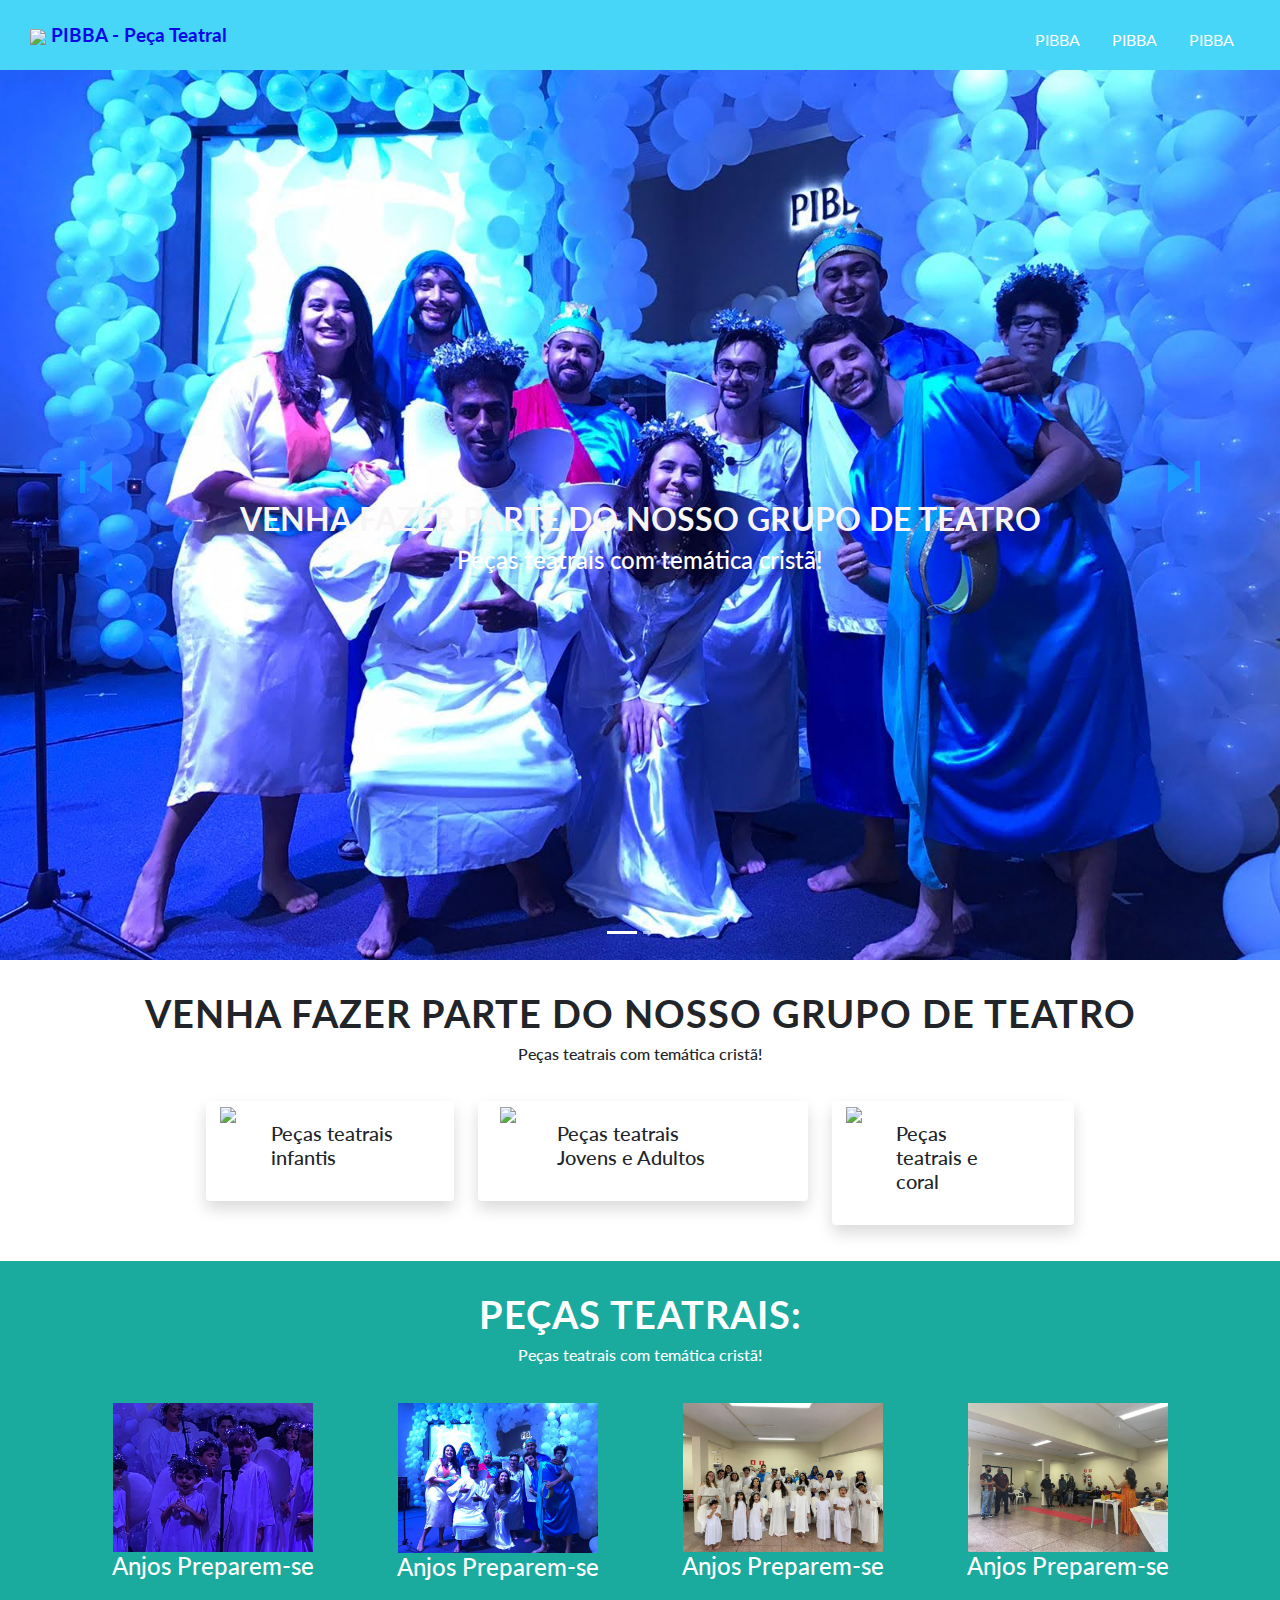
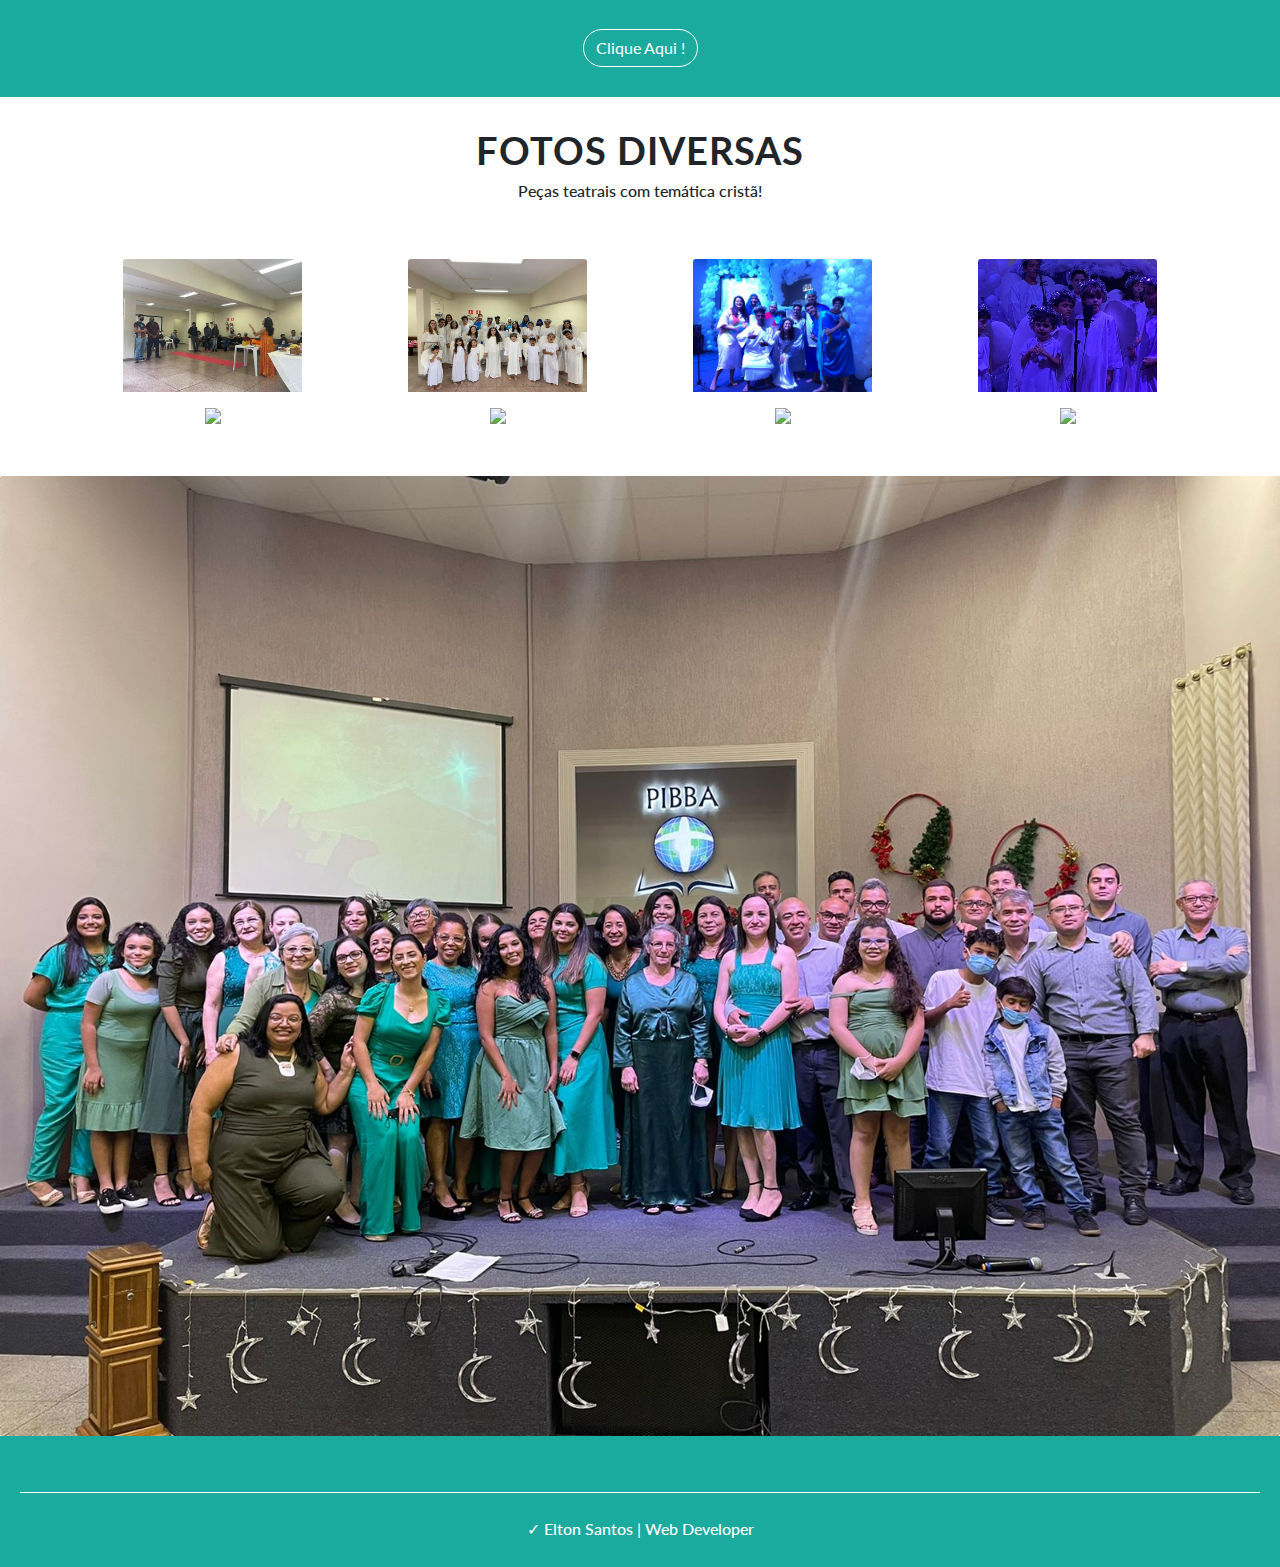
==== index.html @ d113c050 "site desenvolvido com intuito academico" ====
<!DOCTYPE html>
<html lang="br">
<head>
	<meta charset="utf-8">
	<link rel="stylesheet" type="text/css" href="reset.css">
	<link rel="stylesheet" href="https://stackpath.bootstrapcdn.com/bootstrap/4.4.1/css/bootstrap.min.css" integrity="sha384-Vkoo8x4CGsO3+Hhxv8T/Q5PaXtkKtu6ug5TOeNV6gBiFeWPGFN9MuhOf23Q9Ifjh" crossorigin="anonymous">

	<script src="https://code.jquery.com/jquery-3.4.1.slim.min.js" integrity="sha384-J6qa4849blE2+poT4WnyKhv5vZF5SrPo0iEjwBvKU7imGFAV0wwj1yYfoRSJoZ+n" crossorigin="anonymous"></script>
	<script src="https://cdn.jsdelivr.net/npm/popper.js@1.16.0/dist/umd/popper.min.js" integrity="sha384-Q6E9RHvbIyZFJoft+2mJbHaEWldlvI9IOYy5n3zV9zzTtmI3UksdQRVvoxMfooAo" crossorigin="anonymous"></script>
	<script src="https://stackpath.bootstrapcdn.com/bootstrap/4.4.1/js/bootstrap.min.js" integrity="sha384-wfSDF2E50Y2D1uUdj0O3uMBJnjuUD4Ih7YwaYd1iqfktj0Uod8GCExl3Og8ifwB6" crossorigin="anonymous"></script>
	<meta name="viewport" content="width=device-width, initial-scale=1, shrink-to-fit=no">

	<link href="https://fonts.googleapis.com/css?family=Lato&display=swap" rel="stylesheet">

	<link href="https://fonts.googleapis.com/icon?family=Material+Icons" rel="stylesheet">

	<link rel="stylesheet" type="text/css" href="style.css">    

	<title>PIBBA | Peça Teatral</title>
</head>
<body>
	<header>

		<!-- Menu Fixo  -->
		<div class="container menu-topo fixed-top">
		  	<div class="row">
		    	<div class="col-sm titulo">
		    		<img src="https://img.icons8.com/dusk/64/000000/theatre-mask.png"/>
		      	<a href="index.html">	PIBBA - Peça Teatral </a>
		    	</div>
		    	<div class="col-sm">

		    		<ul class="nav justify-content-end ">
						<li class="nav-item">
						    <a class="nav-link active" href="pibba.html" target="_blank">PIBBA</a>
						</li>
						<!-- <li class="nav-item">
						   	<a class="nav-link" href="pibba.html" target="blank">PIBBA111</a>
						</li> -->
						<li class="nav-item">
						    <a class="nav-link" href="pibba.html" target="blank">PIBBA</a>
						</li>
						<li class="nav-item">
						    <a class="nav-link" href="pibba.html" target="blank">PIBBA</a>
						</li>
					</ul>
		      		
		    	</div>
		  	</div>
		</div>
        

        <!-- Carrossel de imagens -->
        
		<section>
           
			<div id="carouselExampleCaptions" class="carousel slide" data-ride="carousel" data-interval="5000" >
			  <ol class="carousel-indicators">
			    <li data-target="#carouselExampleCaptions" data-slide-to="0" class="active"></li>
			    <li data-target="#carouselExampleCaptions" data-slide-to="1"></li>
			  </ol>
			  <div class="carousel-inner">
			    <div class="carousel-item active">
			      <img src="img/teatro1.jpg" class="d-block w-100" alt="...">
			      <div class="carousel-caption d-md-block">
			        <h2>VENHA FAZER PARTE DO NOSSO GRUPO DE TEATRO</h2>
			        <h4>Peças teatrais com temática cristã!</h4>
			      </div>
			    </div>
			    <div class="carousel-item">
			      <img src="img/teatro3.jpg" class="d-block w-100" alt="...">
			      <div class="carousel-caption d-md-block">
			        <h2>VENHA FAZER PARTE DO NOSSO GRUPO DE TEATRO</h2>
			        <h4>Peças teatrais com temática cristã!</h4>
			      </div>
			    </div>
                <div class="carousel-item">
                    <img src="img/teatro7.jpg" class="d-block w-100" alt="...">
                    <div class="carousel-caption d-md-block">
                      <h2>VENHA FAZER PARTE DO NOSSO GRUPO DE TEATRO</h2>
                      <h4>Peças teatrais com temática cristã!</h4>
                    </div>
                  </div>
			  </div>
			  <a class="carousel-control-prev" href="#carouselExampleCaptions" role="button" data-slide="prev">
			    <span aria-hidden="true"><i class="material-icons">skip_previous</i></span>
			    <span class="sr-only">Previous</span>
			  </a>
			  <a class="carousel-control-next" href="#carouselExampleCaptions" role="button" data-slide="next">
			    <span aria-hidden="true"><i class="material-icons">skip_next</i></span>
			    <span class="sr-only">Next</span>
			  </a>
			</div>	

		</section>

	
	</header>

	<main>
		<section>
			<div class="titulo">
				<h3>VENHA FAZER PARTE DO NOSSO GRUPO DE TEATRO</h3>
			</div>
			<div class="subtitulo">
				<h6>Peças teatrais com temática cristã!</h6>
			</div>


		<div class="container-fluid">

			<div class="card mb-3 shadow bg-white" style="max-width: 30%;">
				<div class="row no-gutters">
				    <div class="col-md-4">
				    	<img src="https://img.icons8.com/external-vitaliy-gorbachev-blue-vitaly-gorbachev/60/000000/external-actor-male-profession-vitaliy-gorbachev-blue-vitaly-gorbachev.png"/>
				    </div>
				    <div class="col-md-8">
				      	<div class="card-body">
				        	<h5 class="card-title">Peças teatrais infantis</h5>
				        	<p class="card-text"></p>
				      	</div>
				    </div>
				</div>
			</div>


			<div class="card mb-3 shadow bg-white" style="max-width: 30%;">
				<div class="row no-gutters">
				    <div class="col-md-4">
                        <img src="https://img.icons8.com/external-vitaliy-gorbachev-blue-vitaly-gorbachev/60/000000/external-church-st-patrick-day-vitaliy-gorbachev-blue-vitaly-gorbachev.png"/>
				    	
				    </div>
				    <div class="col-md-8">
				      	<div class="card-body">
				        	<h5 class="card-title">Peças teatrais Jovens e Adultos</h5>
				        	<p class="card-text"></p>
				      	</div>
				    </div>
				</div>
			</div>


			<div class="card mb-3 shadow bg-white" style="max-width: 30%;">
				<div class="row no-gutters">
				    <div class="col-md-4">
				    	<img src="https://img.icons8.com/external-vitaliy-gorbachev-blue-vitaly-gorbachev/60/000000/external-actress-female-profession-vitaliy-gorbachev-blue-vitaly-gorbachev-1.png"/>
				    </div>
				    <div class="col-md-8">
				      	<div class="card-body">
				        	<h5 class="card-title">Peças teatrais e coral</h5>
				        	<p class="card-text"></p>
				      	</div>
				    </div>
				</div>
			</div>	

		</div>

		</section>


		<!-- Portfolio -->
		<section class="portfolio">
			
			<div class="container-fluid">
  				<div class="titulo">
					<h3>Peças Teatrais:</h3>
				</div>
				<div class="subtitulo">
					<h6>Peças teatrais com temática cristã!</h6>
				</div>
			</div>

			
				
			<div class="container">
				<div class="row imagens-portfolio">

                    <div class="col-sm">
						<img src="img/teatro10.jpg" width="200px">
						<h4>Anjos Preparem-se</h4>
                    </div>
				    <div class="col-sm">
						<img src="img/teatro1.jpg" width="200px">
						<h4>Anjos Preparem-se</h4>
                    </div>                   
				    <div class="col-sm">
						<img src="img/teatro3.jpg" width="200px">
						<h4>Anjos Preparem-se</h4>
				    </div>
				  
				    <div class="col-sm">
						<img src="img/teatro9.jpg" width="200px">
						<h4>Anjos Preparem-se</h4>
				    </div>
				</div>
			</div>

			<div class="link-leia-mais">
				<a href="https://m.facebook.com/profile.php?id=168279049895016&__tn__=C-R" alt="" target="_blank" class="btn btn-outline-primary">Clique Aqui !</a>
			</div>

		</section>

		<!-- Nosso Time -->
		<section>
			<section>
			<div class="titulo">
				<h3>Fotos Diversas</h3>
			</div>
			<div class="subtitulo">
				<h6>Peças teatrais com temática cristã!</h6>
			</div>

			<div class="container">
				<div class="row imagens-nosso-time">
                    <div class="col-sm">
				    	<div class="card" style="width: 70%;">
						  <img src="img/teatro9.jpg" class="card-img-top" alt="...">
						  <div class="card-body">
						    <p class="card-text"><img src="https://img.icons8.com/external-icongeek26-outline-colour-icongeek26/64/000000/external-angel-baby-icongeek26-outline-colour-icongeek26.png"/></p>
						  </div>
						</div>
				    </div>
				    <div class="col-sm">
				    	<div class="card" style="width: 70%;">
						  <img src="img/teatro3.jpg"class="card-img-top" alt="...">
						  <div class="card-body">
						    <p class="card-text"><img src="https://img.icons8.com/external-icongeek26-linear-colour-icongeek26/64/000000/external-angel-baby-icongeek26-linear-colour-icongeek26.png"/></p>
						  </div>
						</div>
				    </div>
				    <div class="col-sm">
				    	<div class="card" style="width: 70%;">
						  <img src="img/teatro1.jpg" class="card-img-top" alt="...">
						  <div class="card-body">
						    <p class="card-text"><img src="https://img.icons8.com/external-icongeek26-linear-colour-icongeek26/64/000000/external-angel-baby-icongeek26-linear-colour-icongeek26.png"/></p>
						  </div>
						</div>
				    </div>
				    <div class="col-sm">
				    	<div class="card" style="width: 70%;">
						  <img src="img/teatro10.jpg" class="card-img-top" alt="...">
						  <div class="card-body">
						    <p class="card-text"><img src="https://img.icons8.com/external-icongeek26-outline-colour-icongeek26/64/000000/external-angel-baby-icongeek26-outline-colour-icongeek26.png"/></p>
						  </div>
						</div>
				    </div>
				 
				</div>
			</div>


		</section>

		<!-- Depoimentos -->
		<section>
			<div class="card bg-dark text-white card-depoimento">
				  <img src="img/teatro4.jpg" class="card-img" alt="...">
				  <div class="card-img-overlay">
					    <h5 class="card-title titulo"></h5>
				  </div>
			</div>
		</section>

	</main>

	<footer>
		<div class="container-fluid rodape">
		<!--	<div class="row">
			     <div class="col-sm">
			    	<img src="https://img.icons8.com/fluent/48/000000/dog-house.png"/>
		      		Móveis Planejados
		      		<p>
                        Sempre preocupada com o meio ambiente, nossa humilde empresa preza para que todo o seu processo produtivo seja voltado para o desenvolvimento sustentável. Utiliza MDP e MDF E1 na fabricação dos seus móveis. O MDF é um produto ecológico, produzido a partir de madeiras selecionadas, vindas de florestas plantadas.
					</p>
			    </div> -->
			    <!-- <div class="col-sm">
			    	Aqui tem:
			    	<ul>
			    		<li>Madeiras</li>
			    		<li>Qualidade</li>
			    		<li>Preço baixo</li>
			    		<li>Garantia</li>
			    		
			    	</ul>
			    </div> -->
			    <!-- <div class="col-sm">
			    	Contato:
			    	<p>Endereco: Vianas s/n - SBC - SP</p>
			    	<p>Fone: (11) 9-6342.5625</p>
			    	<p>eltonapsantos10</p>
			    </div> 
			</div> -->
			<hr>
			<a href="https://github.com/eltonapsantos10" target="blank"><h6>✓ Elton Santos | Web Developer</h6></a>
		</div> 
		
	</footer>

</body>
</html>
---- style.css ----
body {
	font-family: 'Lato', sans-serif;
}


/* Menu */
.menu-topo {
	color: #ffffff;
    background-color: #47d5f8;
    border-color: #000000;
    max-width: 100%;
    padding: 10px 30px;
    
}

.titulo {
	align-self: center;
	font-weight: bold;
	font-size: 1.2em;
}

.titulo a{
text-decoration: none;
color: rgb(9, 9, 231);    
}


.nav a {
	text-decoration: none;
	color: #ffffff;
 }

.nav a:hover {
	color: #eeffff;
	text-decoration-line: underline;
	font-weight: bold;
    
 }


/* Carrossel */

.material-icons {
	font-size: 5em;
}

.carousel-caption {
	top:50%;
}


/* Nossos Serviços */
.titulo h3 {
	text-align: center;
	font-size: 2em;
    text-transform: uppercase;
    letter-spacing: 1px;
    padding: 30px 0px 0px;
    font-family: 'Lato', sans-serif;
    font-weight: bold;
}

.subtitulo h6 {
	text-align: center;
	padding-bottom: 20px;
    
}

.card {
	border: 0px;
	display: inline-block;
	margin: 10px;
}

.col-md-4 {
	max-width: 18%;
}

.material-icons { 
	color: #00bfff; 
	font-size: 4em;
}


.container-fluid {
	text-align: center;
}

.card-title {
	text-align: left;
}

.card-text {
	text-align: left;
}


/* Portfólio */

.portfolio {
	background-color: #1baa9e;
	margin-top: 20px;
	padding-bottom: 30px;
}

.portfolio h3 {
	color: #ffffff;
}

.portfolio h6 {
	color: #ffffff;
}

.imagens-portfolio div {
	padding-top: 10px;
	padding-bottom: 10px;
	text-align: center;
}

.imagens-portfolio h4 {
	color: #ffffff;
}

.link-leia-mais {
	padding-top: 30px;
	text-align: center;
}

.link-leia-mais a {
	text-decoration: none;
	color: #ffffff;
	border-color: #ffffff;
	border-radius: 30px;
}


/* Nosso Time */
.imagens-nosso-time div {
	padding-top: 10px;
	padding-bottom: 10px;
	text-align: center;
}

.imagens-nosso-time p {
	text-align: center;
}



/* Depoimentos */
.card-depoimento {
	width: 100%;
	margin-left: 0px;
	margin-right: 0px;
	margin-bottom: 0px;
}

.card-img-overlay h5 {
	text-align: center;
	font-size: 2em;
    text-transform: uppercase;
    letter-spacing: 1px;
    padding: 50px;
    font-family: 'Lato', sans-serif;
    font-weight: bold;
}


/* Rodape */

.rodape {
	background-color: #1baa9e;
	margin-top: 0px;
	color: #ffffff;

	text-align: left;
	padding: 40px 20px 20px 20px;

}

.rodape p {
	font-size: .8em;
	padding-top: 1em;
}

.rodape ul li {
	font-size: .8em;
	padding-top: 1em;
	list-style-type: circle;
}

.rodape hr {
	border-color: #FFFFFF;
}

.rodape h6 {
	text-align: center;
	padding-top: 10px;
    color: #FFF;
}

.rodape a{
text-decoration: none;

}

/*  Responsividade  */
@media screen and (max-width: 800px) {
	.imagens-nosso-time img {
		max-width: 60%;
	}
}

h2{
color: rgb(247, 245, 245);
font-weight: bold;
}

button{
background-color: brown;
border: brown;
margin-top: 13px;
margin-left: 10px;


}

button a{
color: wheat;
text-decoration: none;
}

#pagina2 {
background-color: brown;
height: 50px;

}

#texto-pagina2{
color: white;
text-align: center;
padding-top: 10px;


}

#final1 {
background-color: #000000; 
height: 50px;   
}

#pagina2{
margin-top: 68px;

}

.justify-content-end {
margin-top: 10px;

}
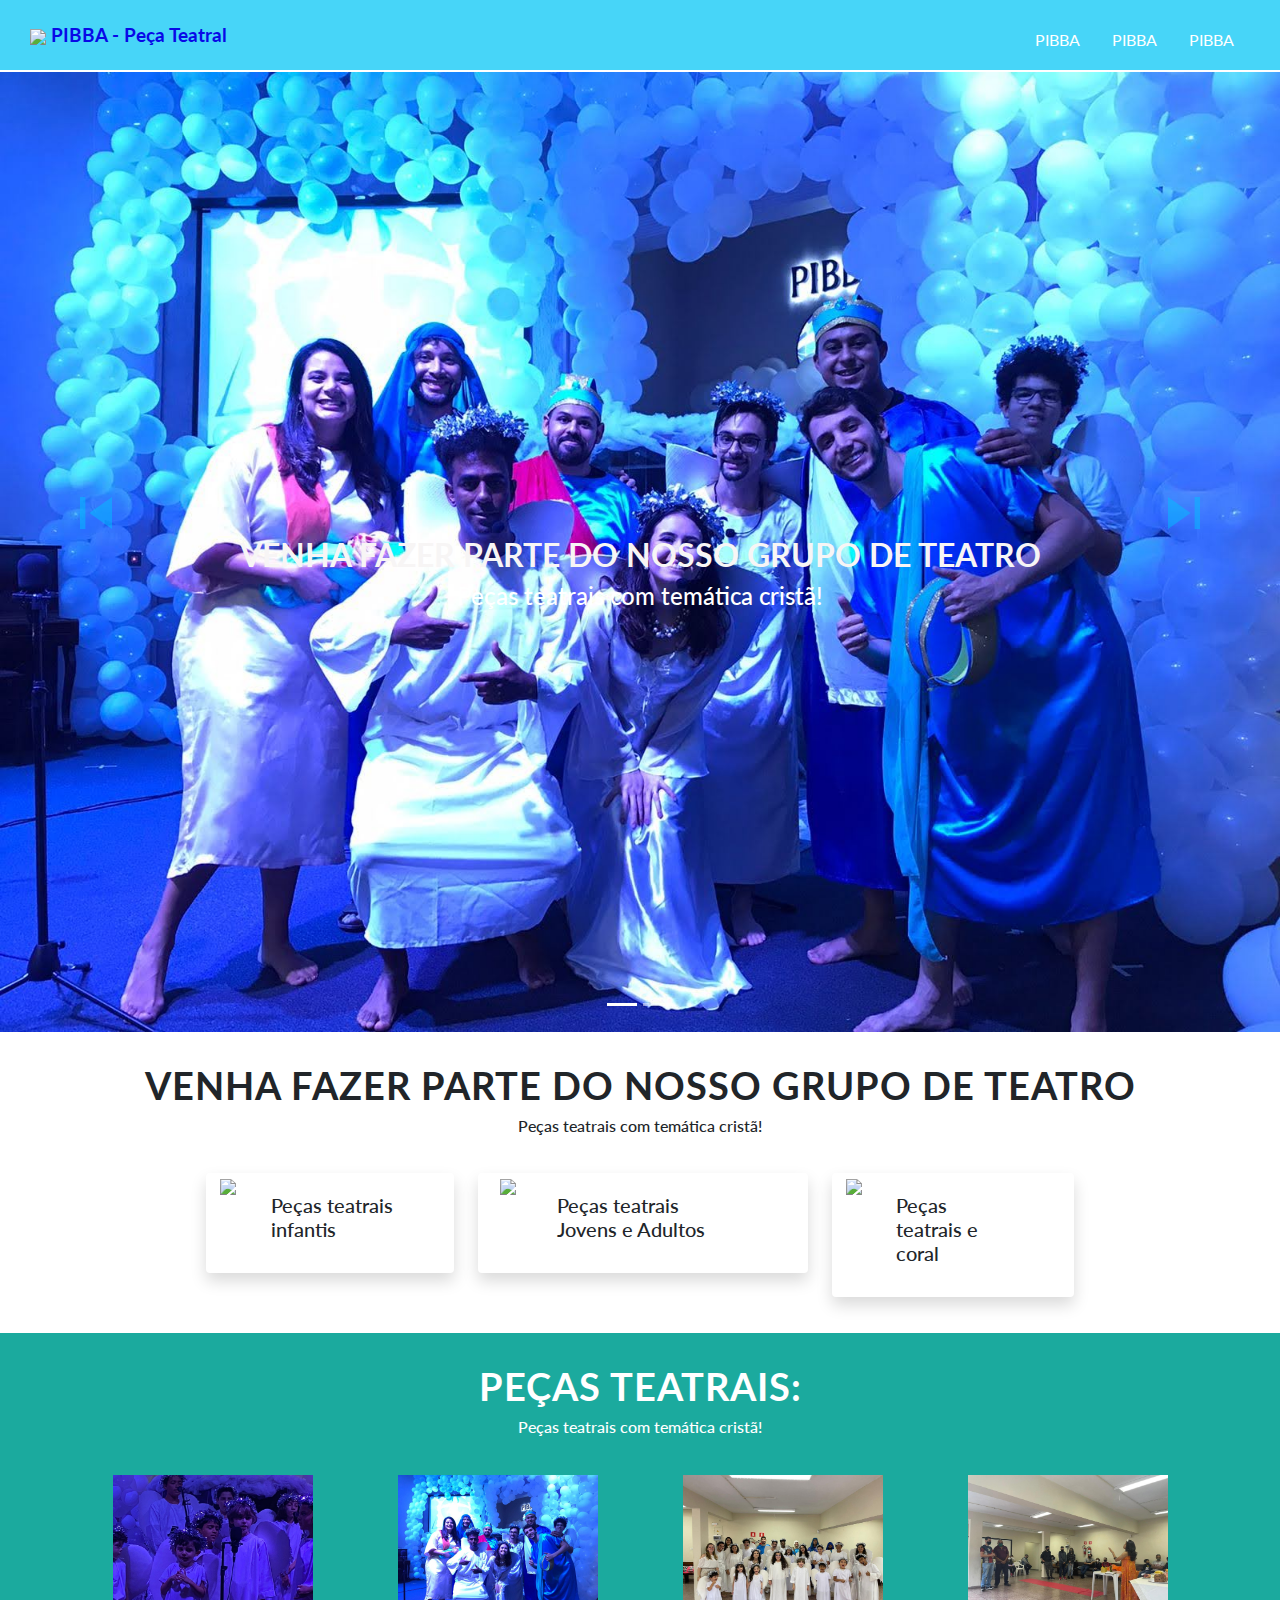
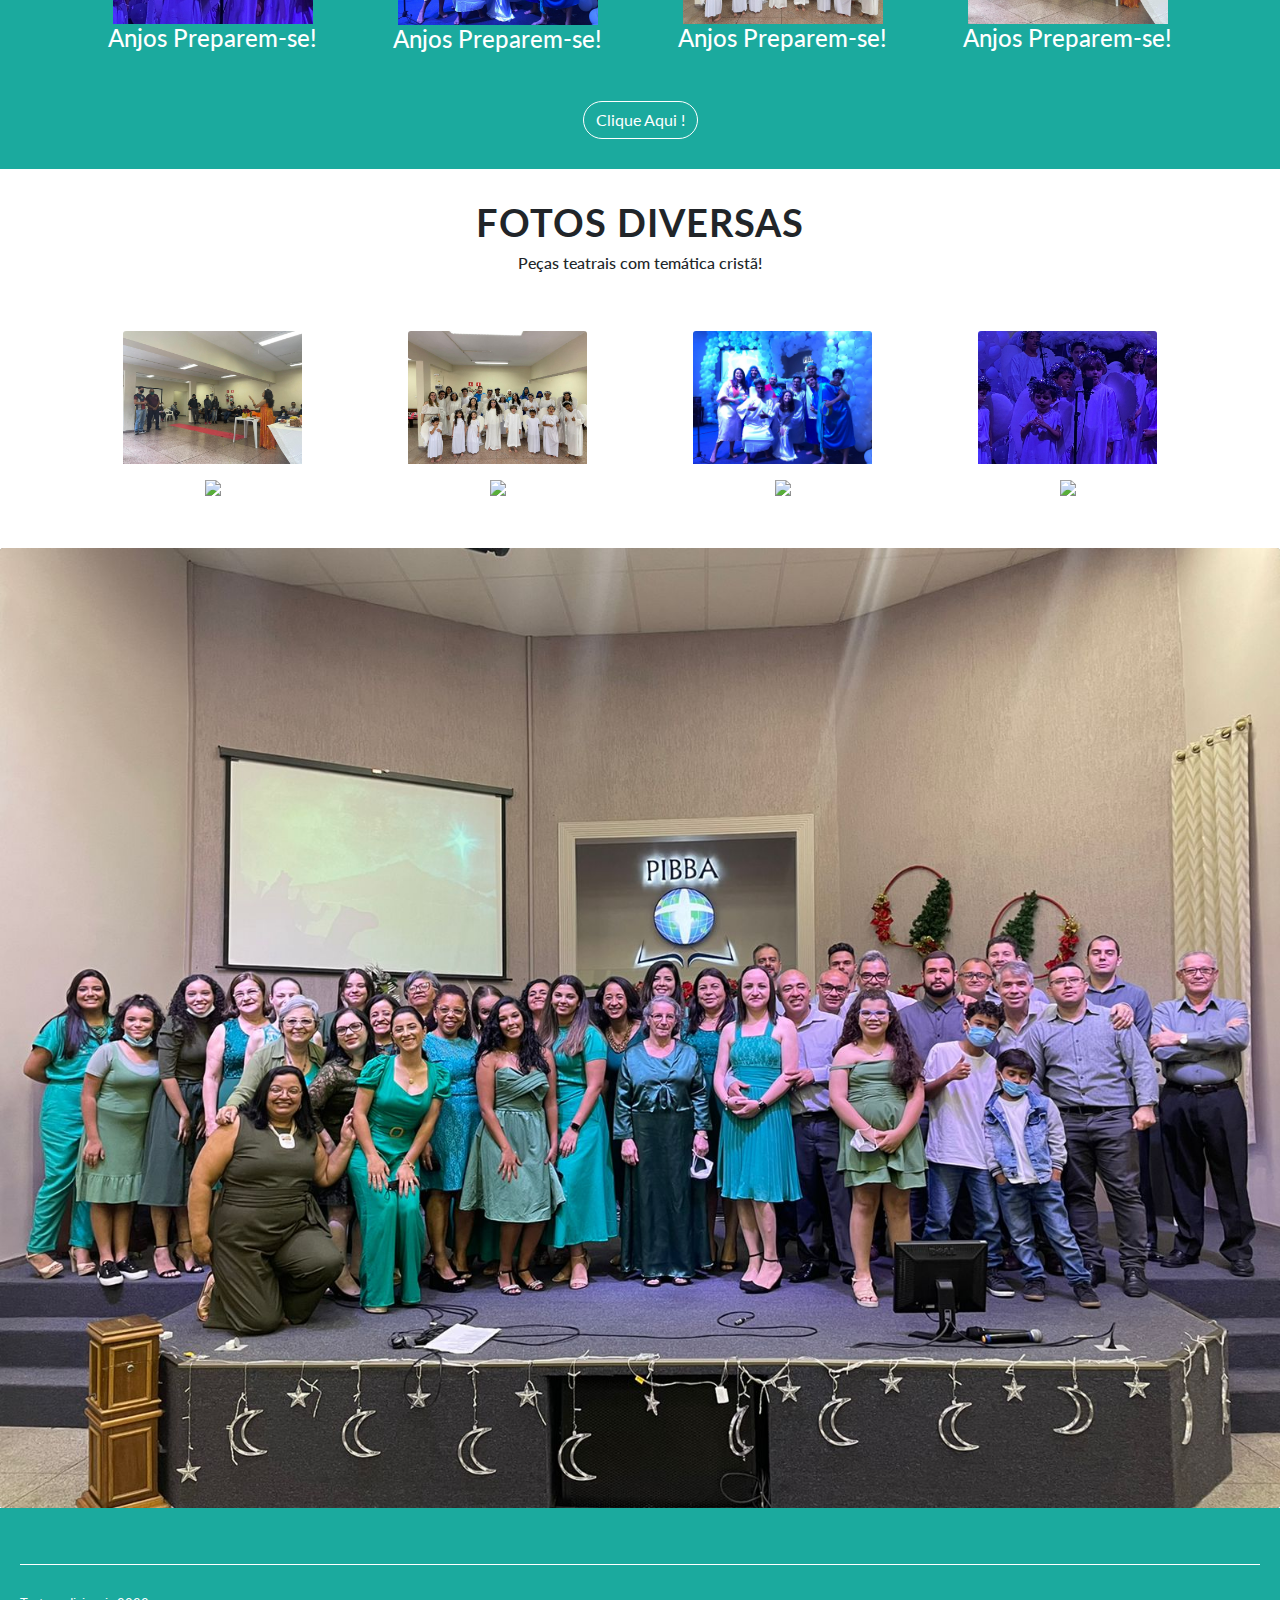
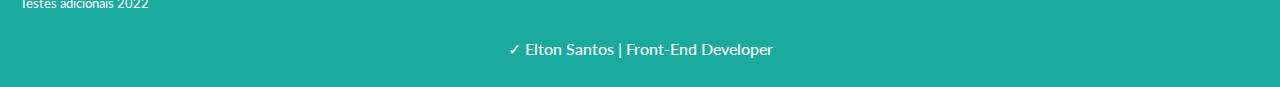
==== commit 12a4c364: "novas atualizacoes" ====
--- a/index.html
+++ b/index.html
@@ -61,6 +61,7 @@
 			  </ol>
 			  <div class="carousel-inner">
 			    <div class="carousel-item active">
+                    <br/> <br/> <br/>
 			      <img src="img/teatro1.jpg" class="d-block w-100" alt="...">
 			      <div class="carousel-caption d-md-block">
 			        <h2>VENHA FAZER PARTE DO NOSSO GRUPO DE TEATRO</h2>
@@ -68,6 +69,7 @@
 			      </div>
 			    </div>
 			    <div class="carousel-item">
+                    <br/> <br/> <br/>
 			      <img src="img/teatro3.jpg" class="d-block w-100" alt="...">
 			      <div class="carousel-caption d-md-block">
 			        <h2>VENHA FAZER PARTE DO NOSSO GRUPO DE TEATRO</h2>
@@ -75,6 +77,7 @@
 			      </div>
 			    </div>
                 <div class="carousel-item">
+                    <br/> <br/> <br/>
                     <img src="img/teatro7.jpg" class="d-block w-100" alt="...">
                     <div class="carousel-caption d-md-block">
                       <h2>VENHA FAZER PARTE DO NOSSO GRUPO DE TEATRO</h2>
@@ -178,20 +181,20 @@
 
                     <div class="col-sm">
 						<img src="img/teatro10.jpg" width="200px">
-						<h4>Anjos Preparem-se</h4>
+						<h4>Anjos Preparem-se!</h4>
                     </div>
 				    <div class="col-sm">
 						<img src="img/teatro1.jpg" width="200px">
-						<h4>Anjos Preparem-se</h4>
+						<h4>Anjos Preparem-se!</h4>
                     </div>                   
 				    <div class="col-sm">
 						<img src="img/teatro3.jpg" width="200px">
-						<h4>Anjos Preparem-se</h4>
+						<h4>Anjos Preparem-se!</h4>
 				    </div>
 				  
 				    <div class="col-sm">
 						<img src="img/teatro9.jpg" width="200px">
-						<h4>Anjos Preparem-se</h4>
+						<h4>Anjos Preparem-se!</h4>
 				    </div>
 				</div>
 			</div>
@@ -293,7 +296,8 @@
 			    </div> 
 			</div> -->
 			<hr>
-			<a href="https://github.com/eltonapsantos10" target="blank"><h6>✓ Elton Santos | Web Developer</h6></a>
+            <p>Testes adicionais 2022</p>
+			<a href="https://github.com/eltonapsantos10" target="blank"><h6>✓ Elton Santos | Front-End Developer</h6></a>
 		</div> 
 		
 	</footer>
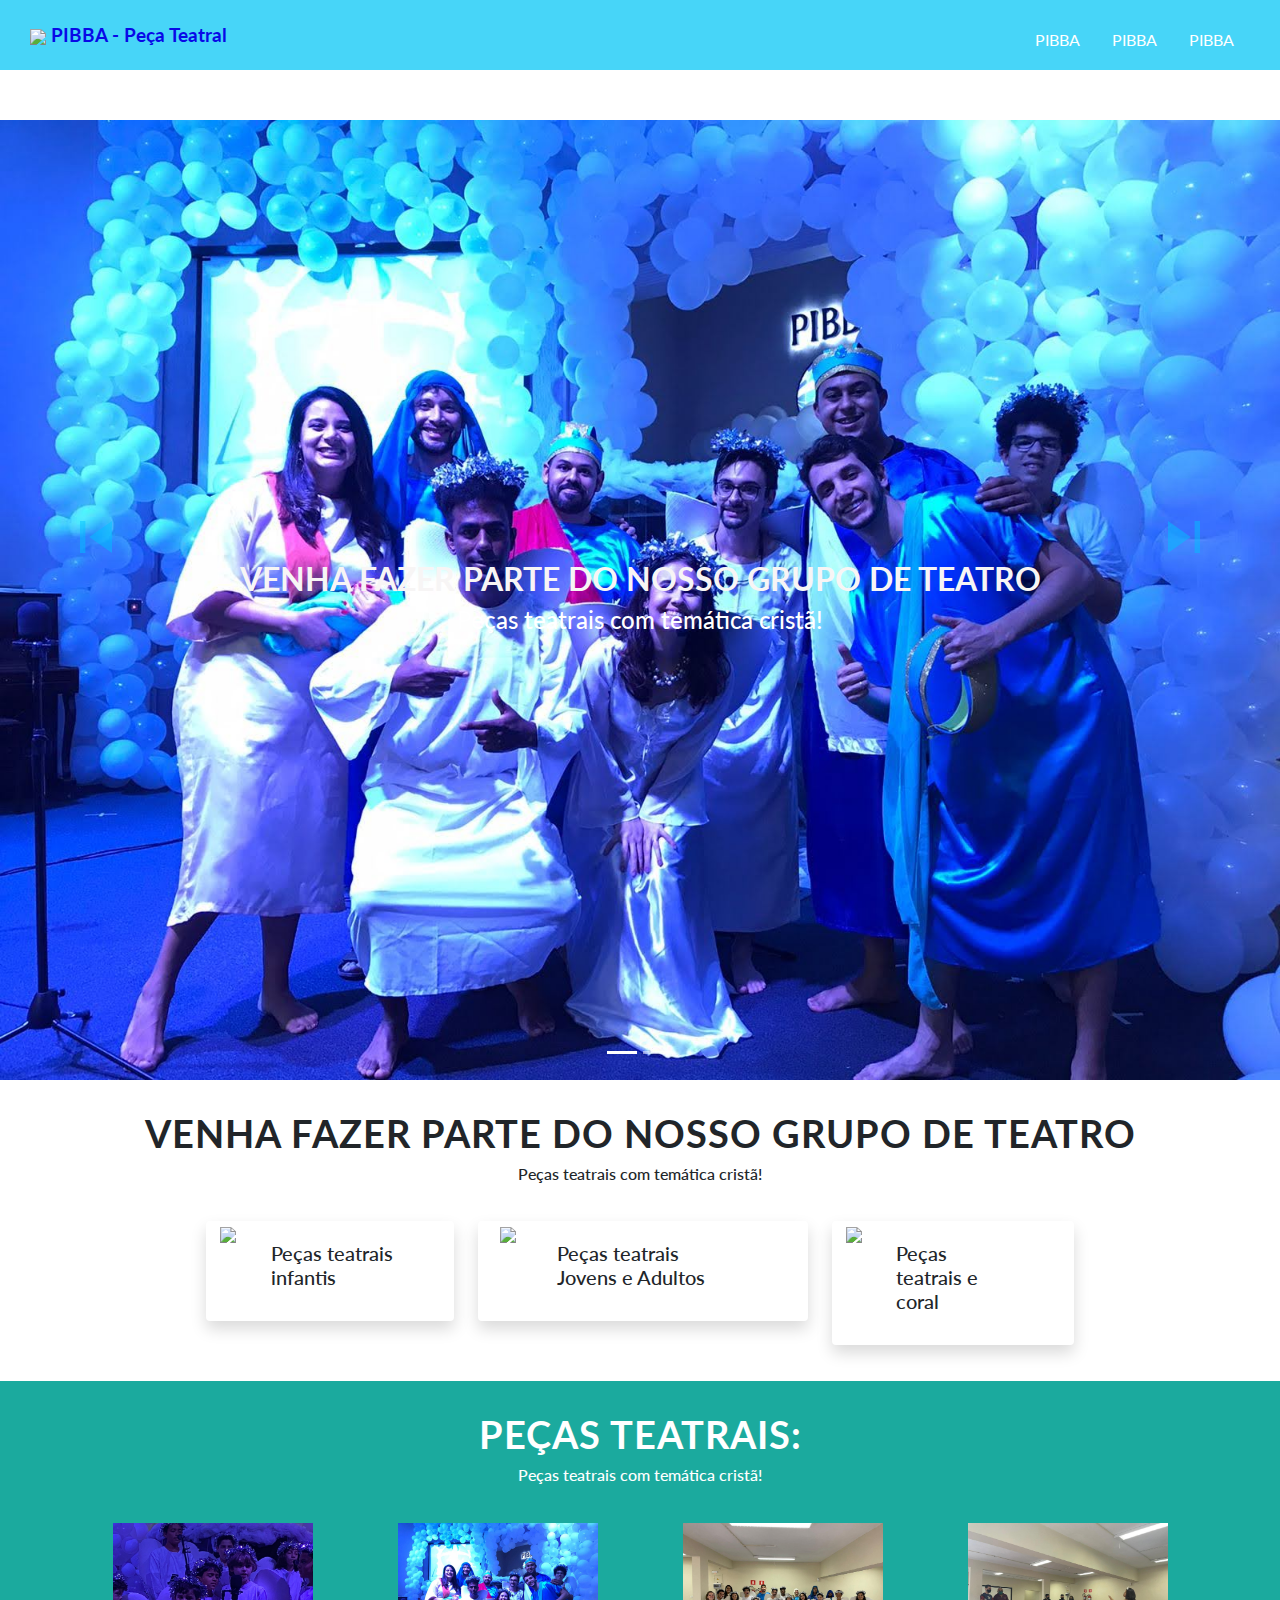
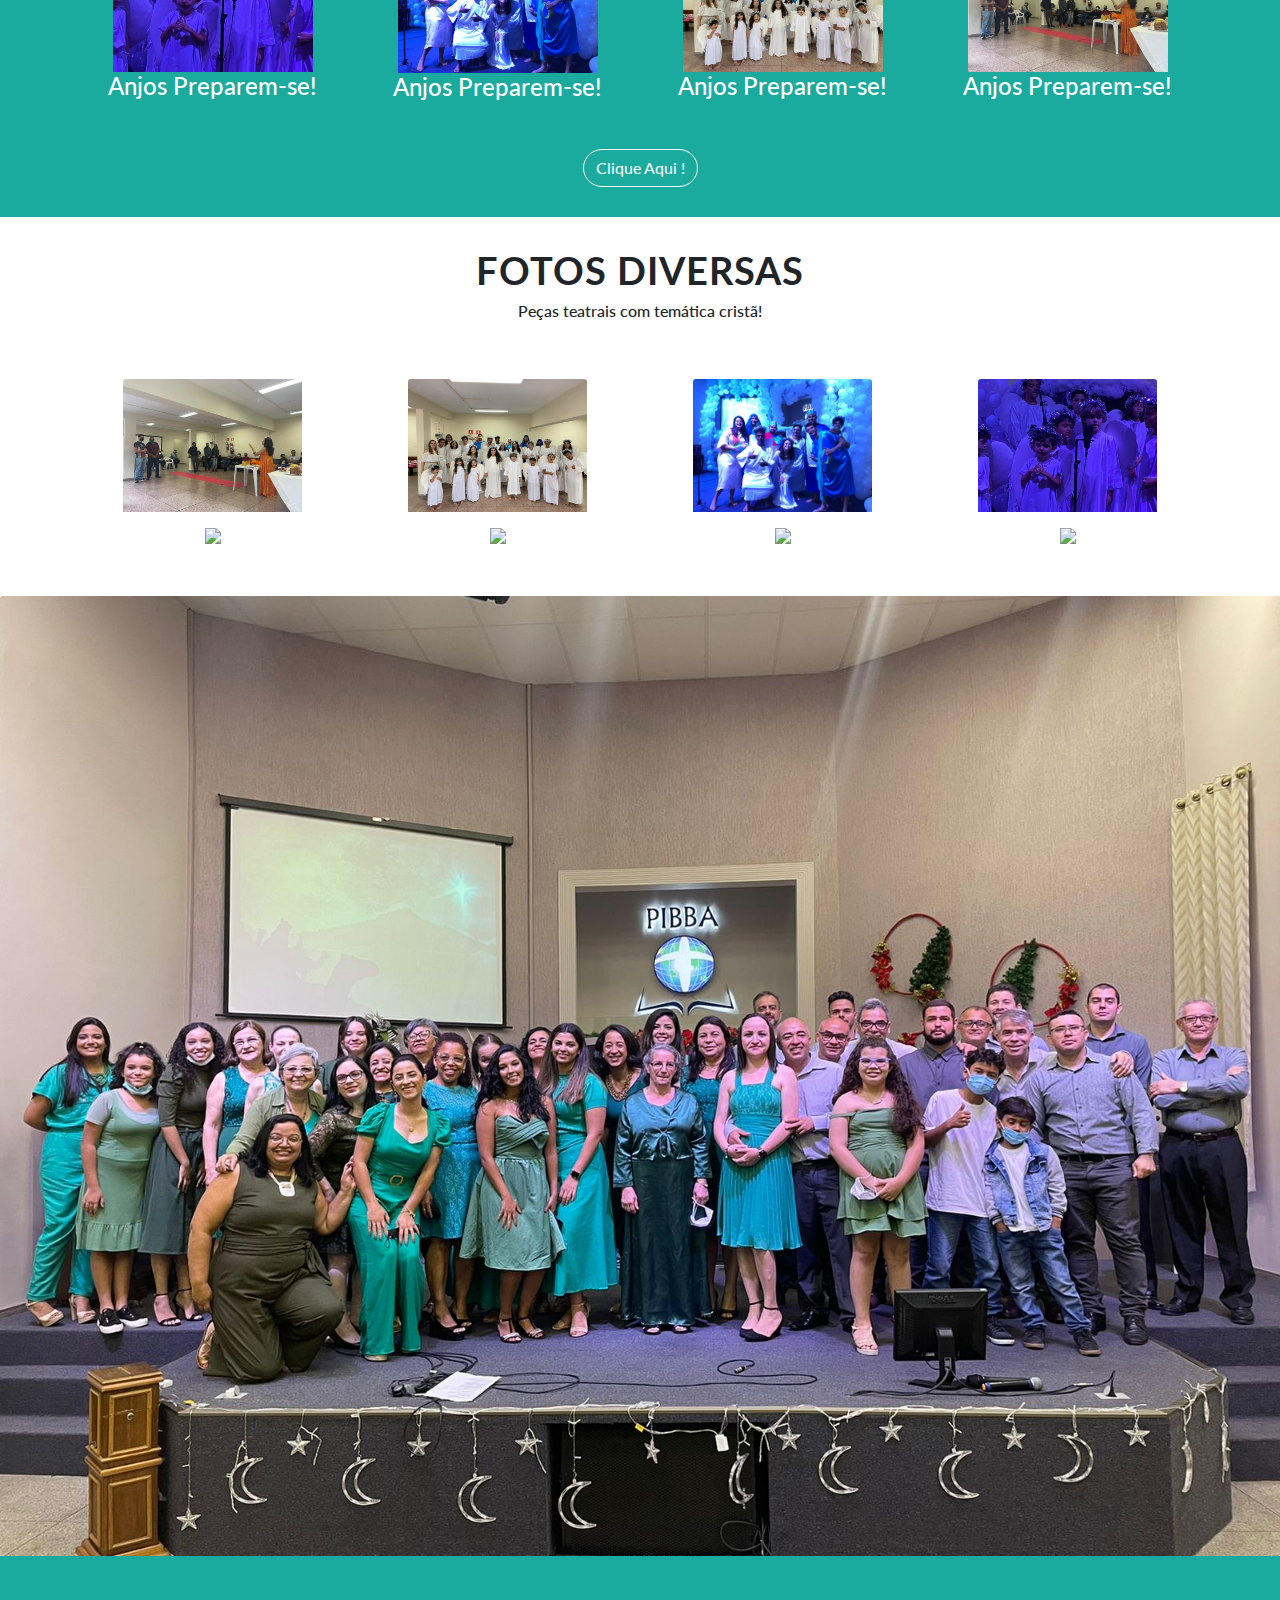
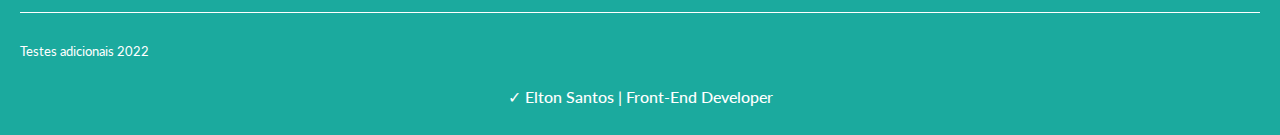
==== commit c23c5cab: "novas atualizacoes 2" ====
--- a/index.html
+++ b/index.html
@@ -61,7 +61,7 @@
 			  </ol>
 			  <div class="carousel-inner">
 			    <div class="carousel-item active">
-                    <br/> <br/> <br/>
+                    <br/> <br/> <br/><br/> <br/>
 			      <img src="img/teatro1.jpg" class="d-block w-100" alt="...">
 			      <div class="carousel-caption d-md-block">
 			        <h2>VENHA FAZER PARTE DO NOSSO GRUPO DE TEATRO</h2>
@@ -69,7 +69,7 @@
 			      </div>
 			    </div>
 			    <div class="carousel-item">
-                    <br/> <br/> <br/>
+                    <br/> <br/> <br/><br/> <br/>
 			      <img src="img/teatro3.jpg" class="d-block w-100" alt="...">
 			      <div class="carousel-caption d-md-block">
 			        <h2>VENHA FAZER PARTE DO NOSSO GRUPO DE TEATRO</h2>
@@ -77,7 +77,7 @@
 			      </div>
 			    </div>
                 <div class="carousel-item">
-                    <br/> <br/> <br/>
+                    <br/> <br/> <br/><br/> <br/>
                     <img src="img/teatro7.jpg" class="d-block w-100" alt="...">
                     <div class="carousel-caption d-md-block">
                       <h2>VENHA FAZER PARTE DO NOSSO GRUPO DE TEATRO</h2>
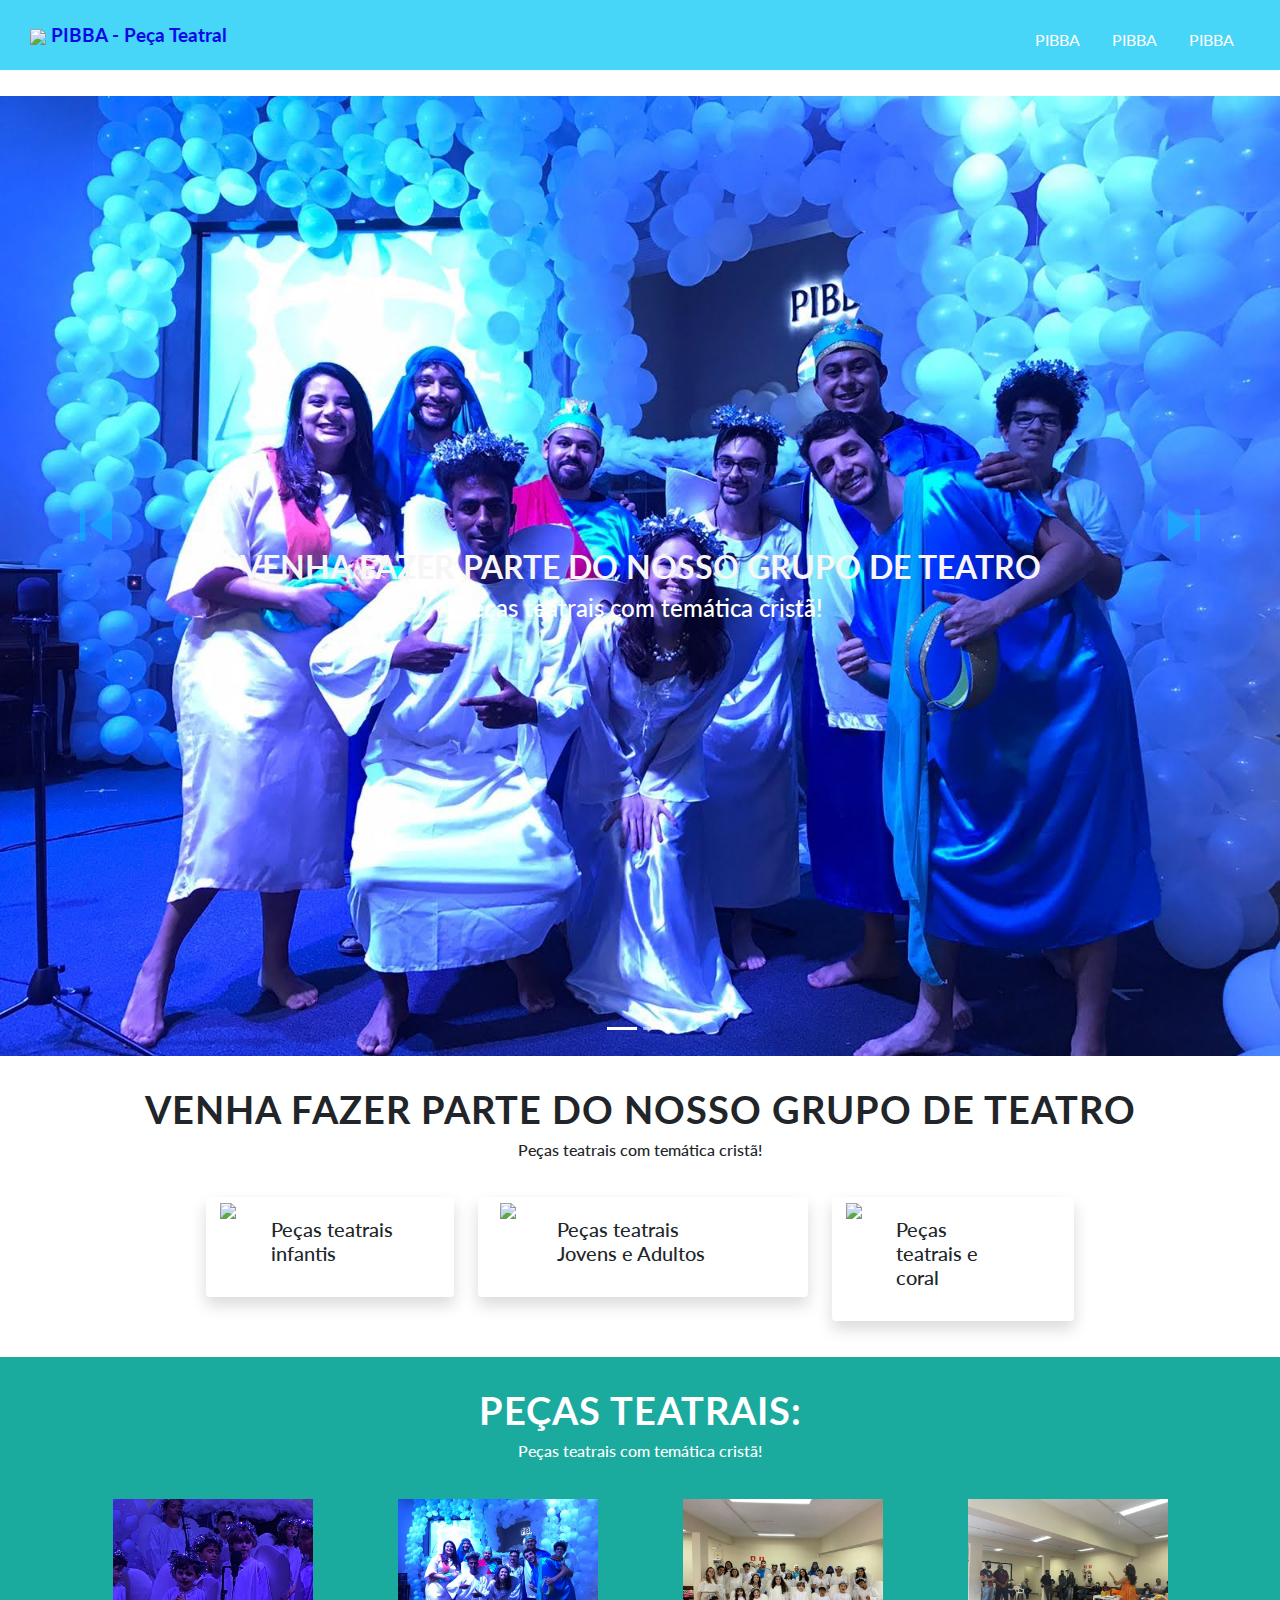
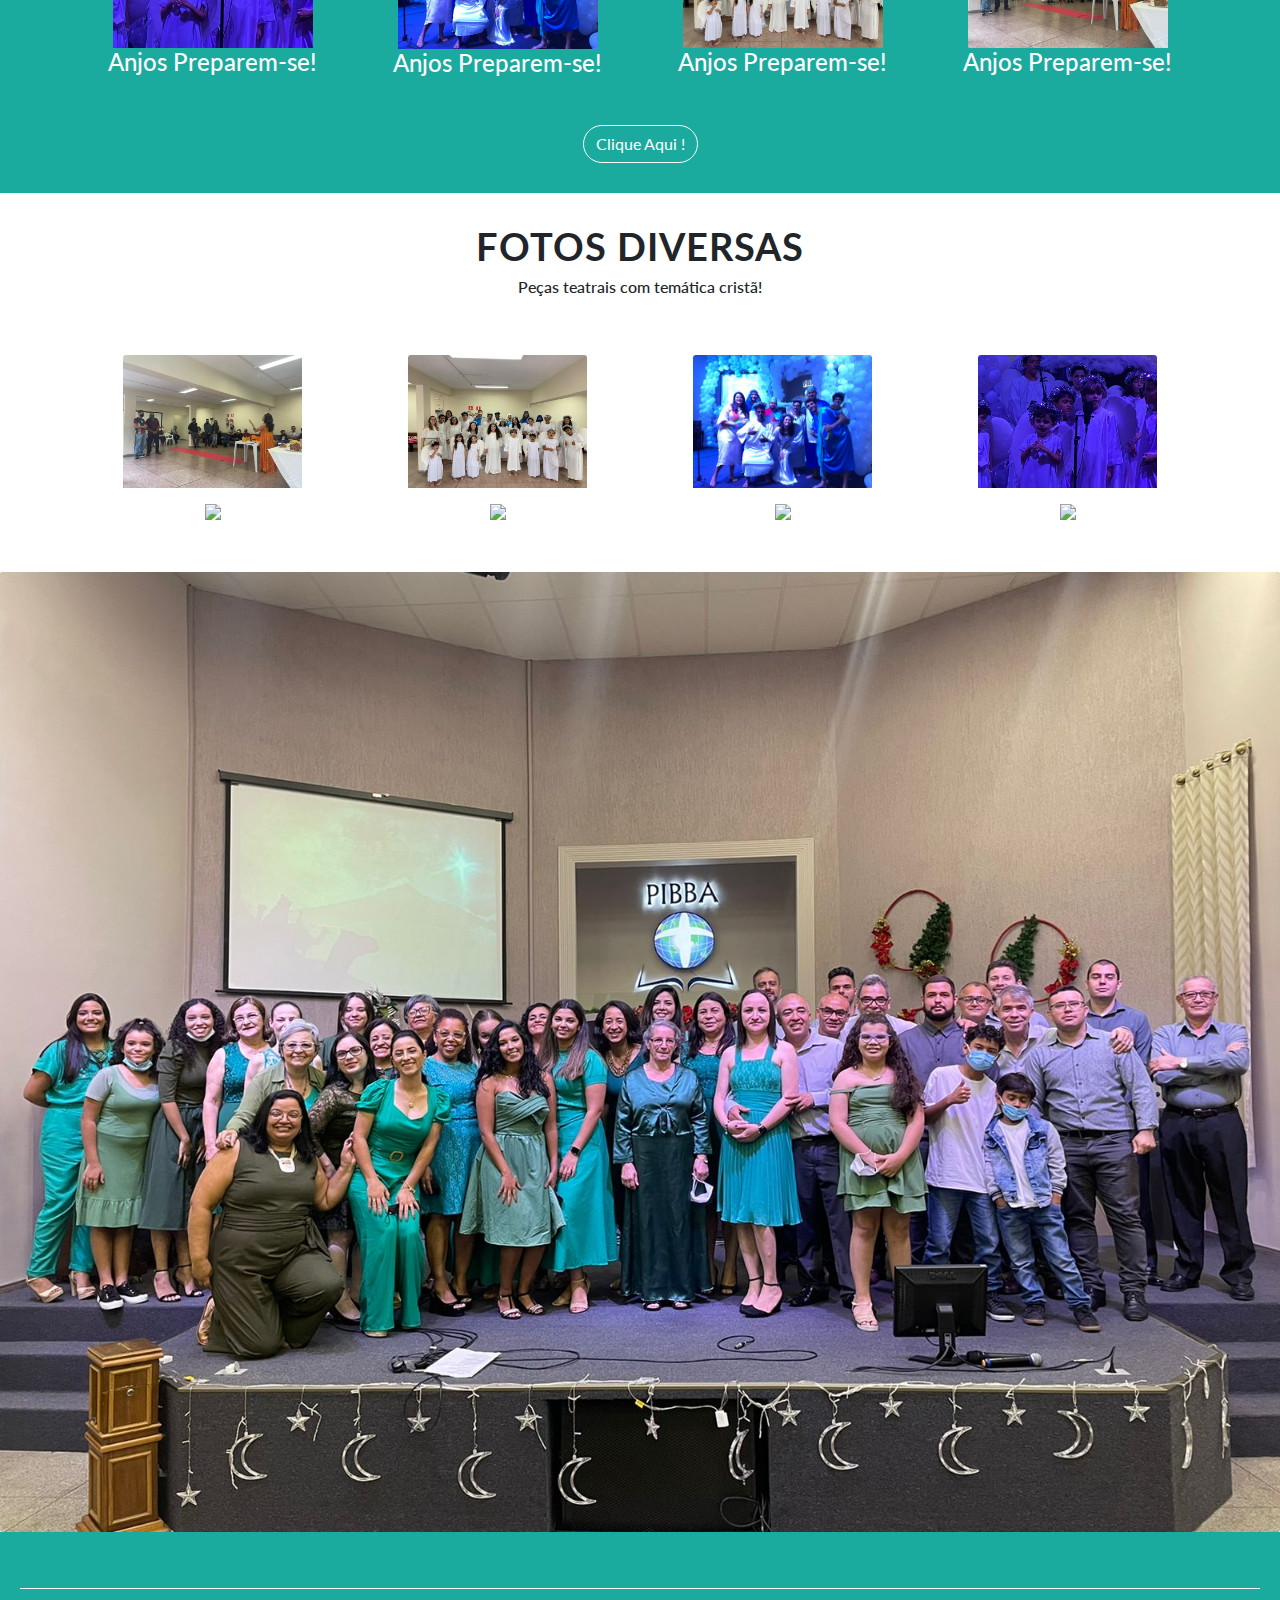
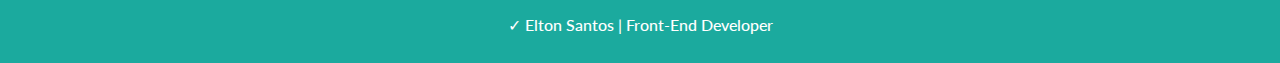
==== commit 06590fc6: "novas atualizacoes 3" ====
--- a/index.html
+++ b/index.html
@@ -61,7 +61,7 @@
 			  </ol>
 			  <div class="carousel-inner">
 			    <div class="carousel-item active">
-                    <br/> <br/> <br/><br/> <br/>
+                    <br/> <br/> <br/><br/>
 			      <img src="img/teatro1.jpg" class="d-block w-100" alt="...">
 			      <div class="carousel-caption d-md-block">
 			        <h2>VENHA FAZER PARTE DO NOSSO GRUPO DE TEATRO</h2>
@@ -69,7 +69,7 @@
 			      </div>
 			    </div>
 			    <div class="carousel-item">
-                    <br/> <br/> <br/><br/> <br/>
+                    <br/> <br/> <br/><br/>
 			      <img src="img/teatro3.jpg" class="d-block w-100" alt="...">
 			      <div class="carousel-caption d-md-block">
 			        <h2>VENHA FAZER PARTE DO NOSSO GRUPO DE TEATRO</h2>
@@ -77,7 +77,7 @@
 			      </div>
 			    </div>
                 <div class="carousel-item">
-                    <br/> <br/> <br/><br/> <br/>
+                    <br/> <br/> <br/><br/>
                     <img src="img/teatro7.jpg" class="d-block w-100" alt="...">
                     <div class="carousel-caption d-md-block">
                       <h2>VENHA FAZER PARTE DO NOSSO GRUPO DE TEATRO</h2>
@@ -296,7 +296,7 @@
 			    </div> 
 			</div> -->
 			<hr>
-            <p>Testes adicionais 2022</p>
+            
 			<a href="https://github.com/eltonapsantos10" target="blank"><h6>✓ Elton Santos | Front-End Developer</h6></a>
 		</div> 
 		
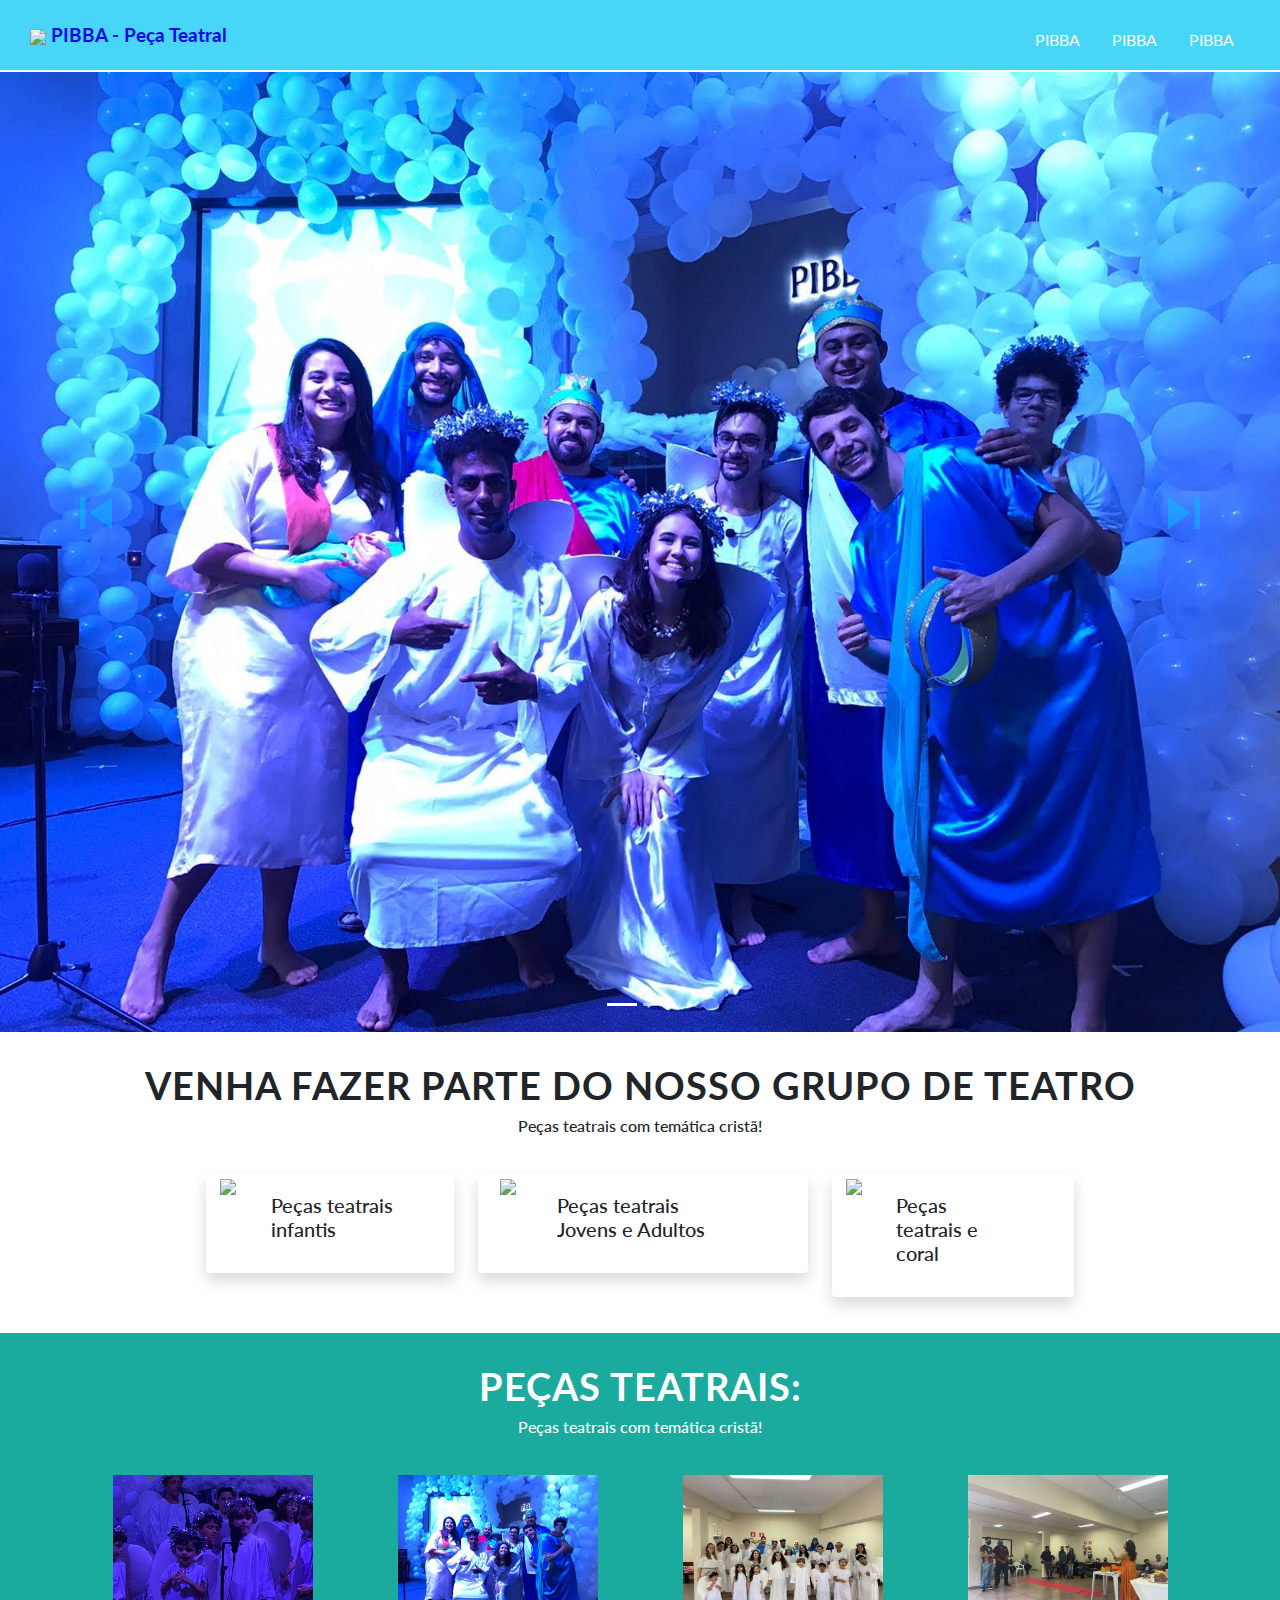
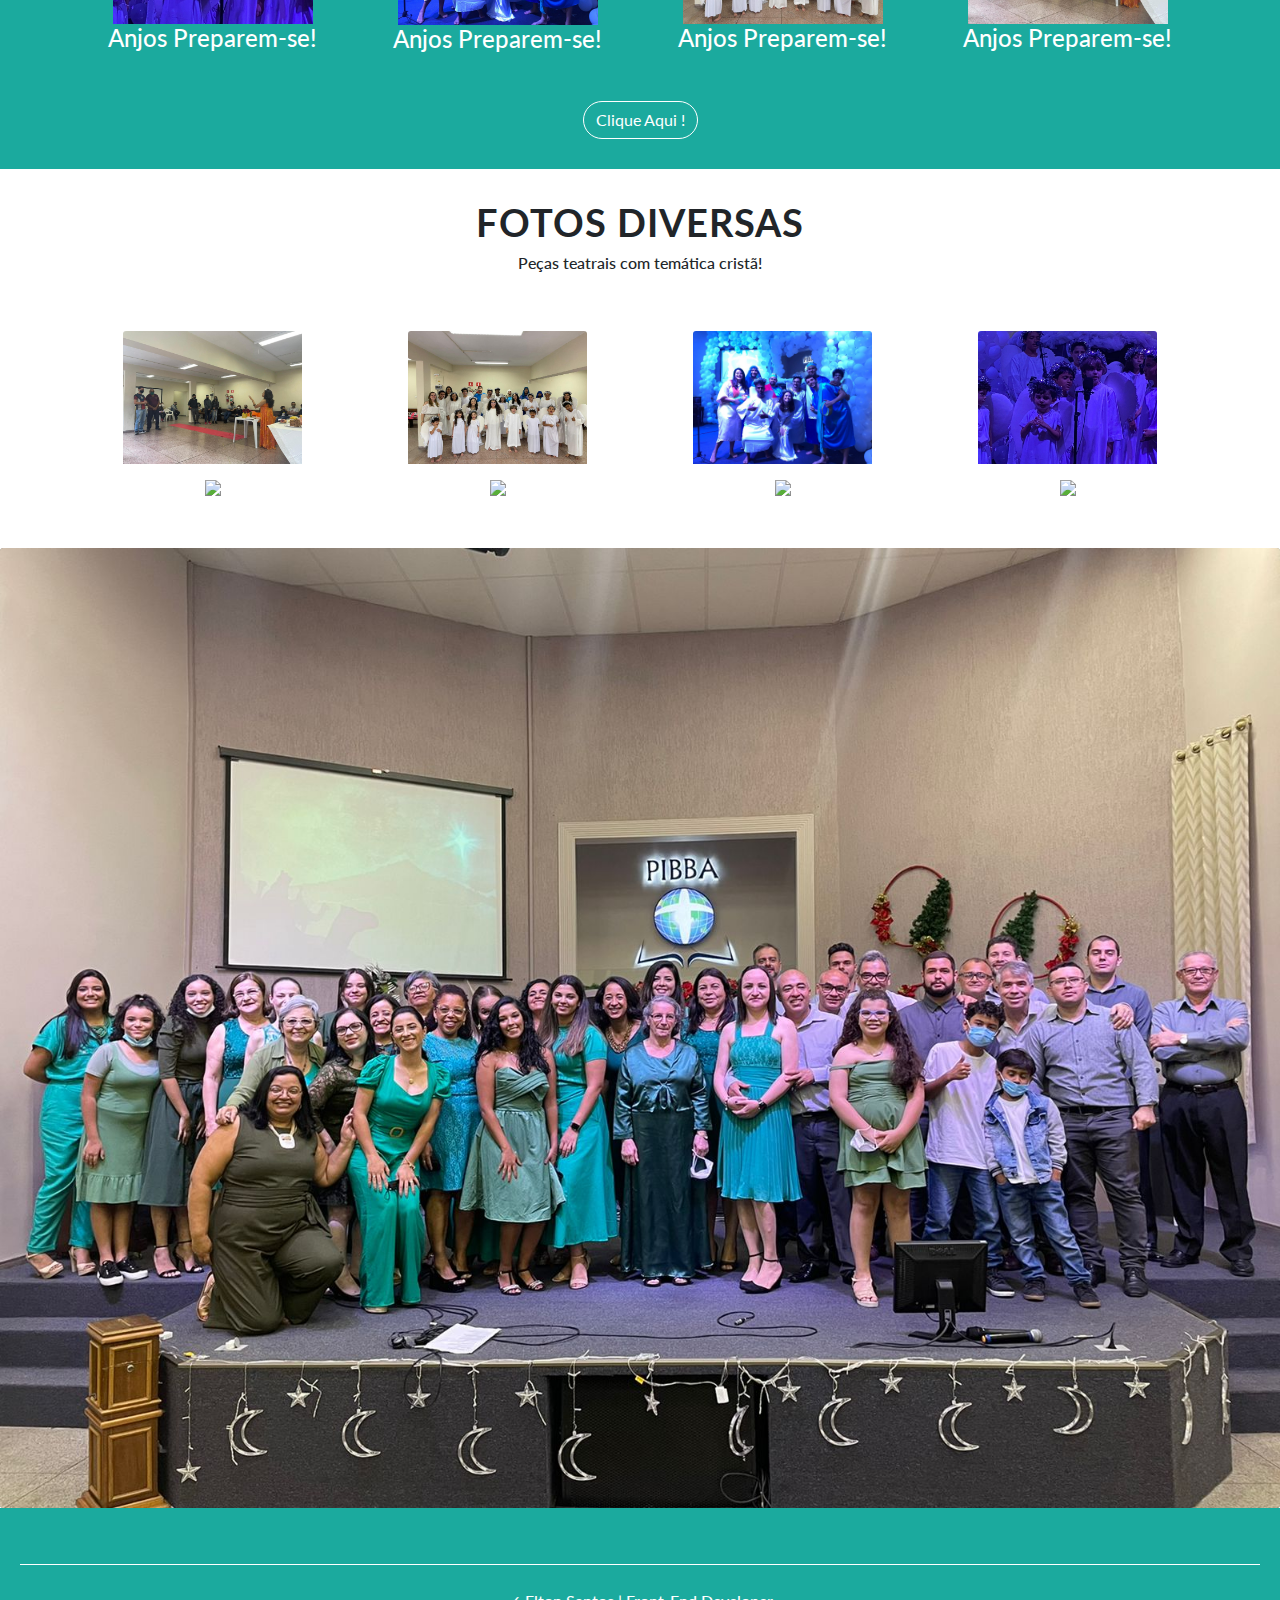
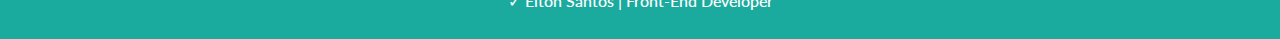
==== commit 31cd59bc: "novas atualizacoes 3" ====
--- a/index.html
+++ b/index.html
@@ -61,27 +61,27 @@
 			  </ol>
 			  <div class="carousel-inner">
 			    <div class="carousel-item active">
-                    <br/> <br/> <br/><br/>
+                    <br/> <br/> <br/>
 			      <img src="img/teatro1.jpg" class="d-block w-100" alt="...">
 			      <div class="carousel-caption d-md-block">
-			        <h2>VENHA FAZER PARTE DO NOSSO GRUPO DE TEATRO</h2>
-			        <h4>Peças teatrais com temática cristã!</h4>
+			       <!-- <h2>VENHA FAZER PARTE DO NOSSO GRUPO DE TEATRO</h2>
+			        <h4>Peças teatrais com temática cristã!</h4> -->
 			      </div>
 			    </div>
 			    <div class="carousel-item">
-                    <br/> <br/> <br/><br/>
+                    <br/> <br/> <br/>
 			      <img src="img/teatro3.jpg" class="d-block w-100" alt="...">
 			      <div class="carousel-caption d-md-block">
-			        <h2>VENHA FAZER PARTE DO NOSSO GRUPO DE TEATRO</h2>
-			        <h4>Peças teatrais com temática cristã!</h4>
+			      <!--  <h2>VENHA FAZER PARTE DO NOSSO GRUPO DE TEATRO</h2>
+			        <h4>Peças teatrais com temática cristã!</h4> -->
 			      </div>
 			    </div>
                 <div class="carousel-item">
-                    <br/> <br/> <br/><br/>
+                    <br/> <br/> <br/>
                     <img src="img/teatro7.jpg" class="d-block w-100" alt="...">
                     <div class="carousel-caption d-md-block">
-                      <h2>VENHA FAZER PARTE DO NOSSO GRUPO DE TEATRO</h2>
-                      <h4>Peças teatrais com temática cristã!</h4>
+                     <!-- <h2>VENHA FAZER PARTE DO NOSSO GRUPO DE TEATRO</h2>
+                      <h4>Peças teatrais com temática cristã!</h4> -->
                     </div>
                   </div>
 			  </div>
--- a/style.css
+++ b/style.css
@@ -1,5 +1,6 @@
 body {
 	font-family: 'Lato', sans-serif;
+    
 }
 
 
